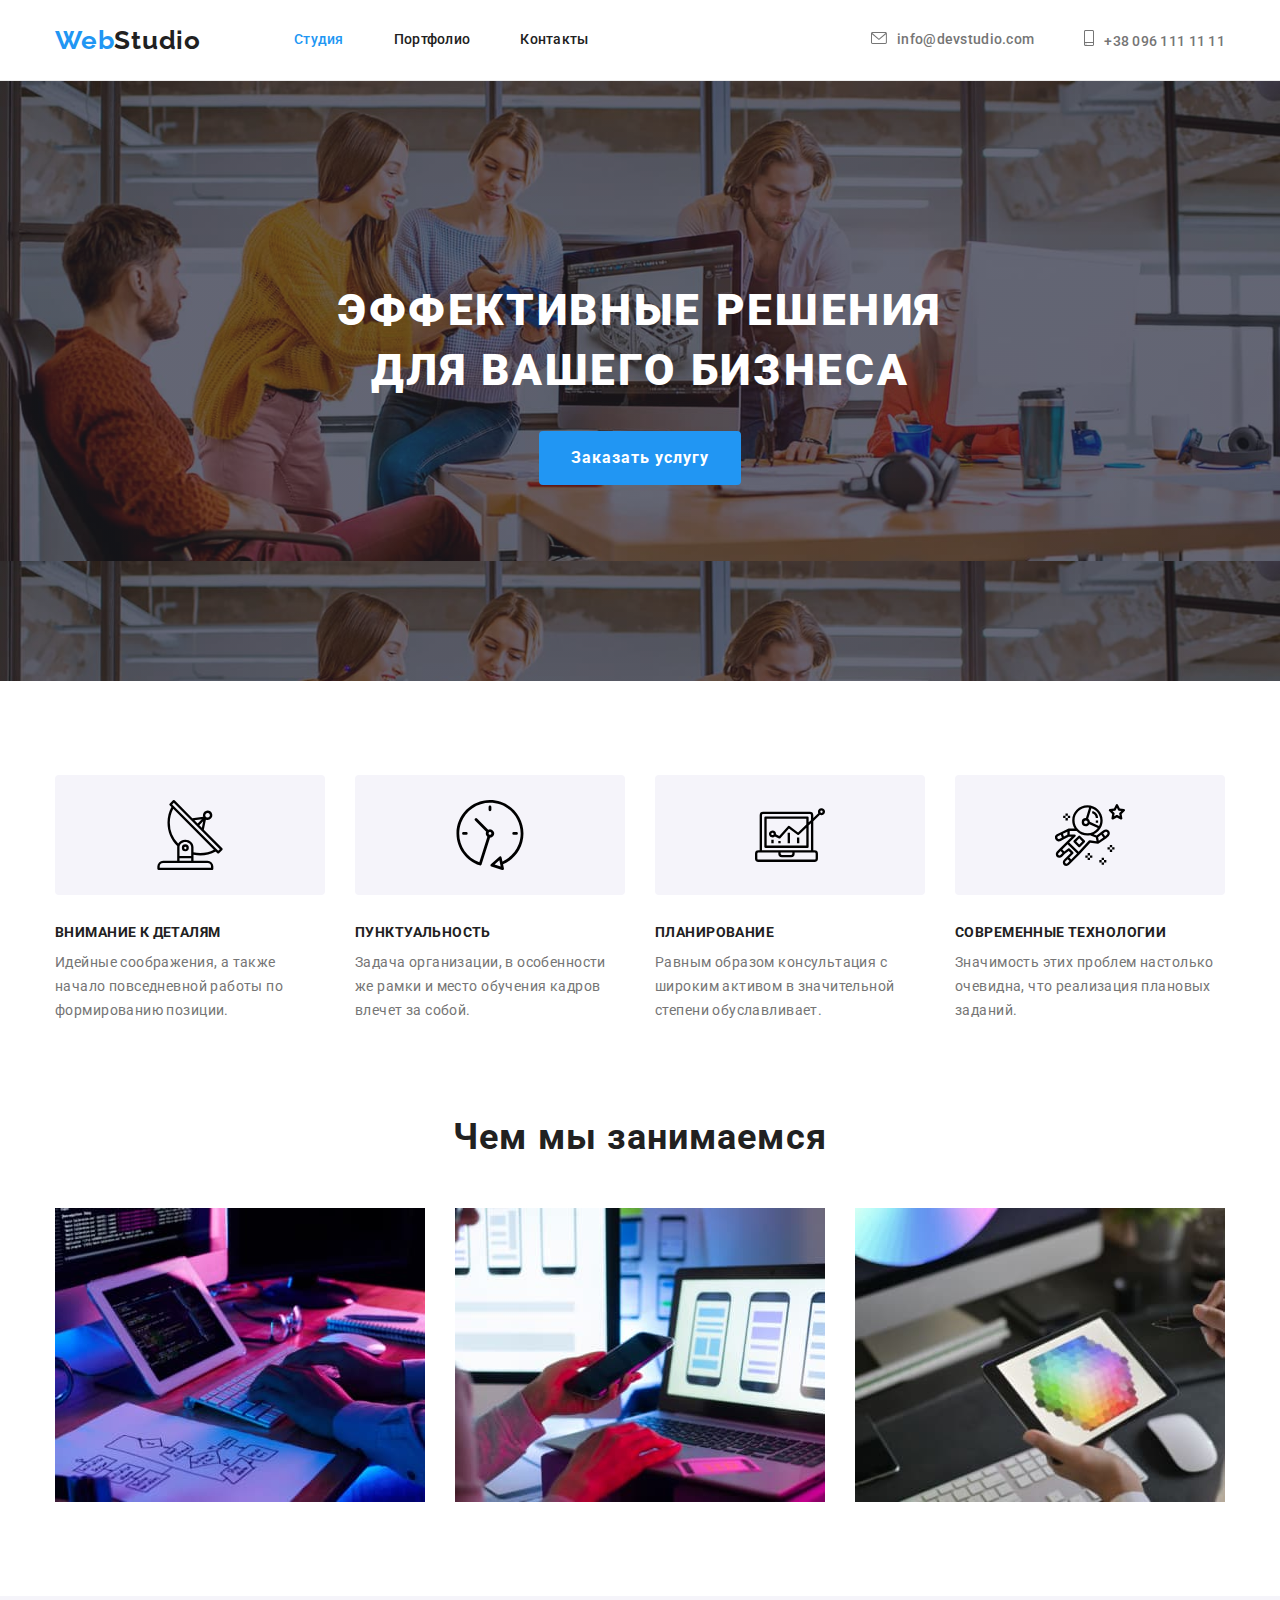
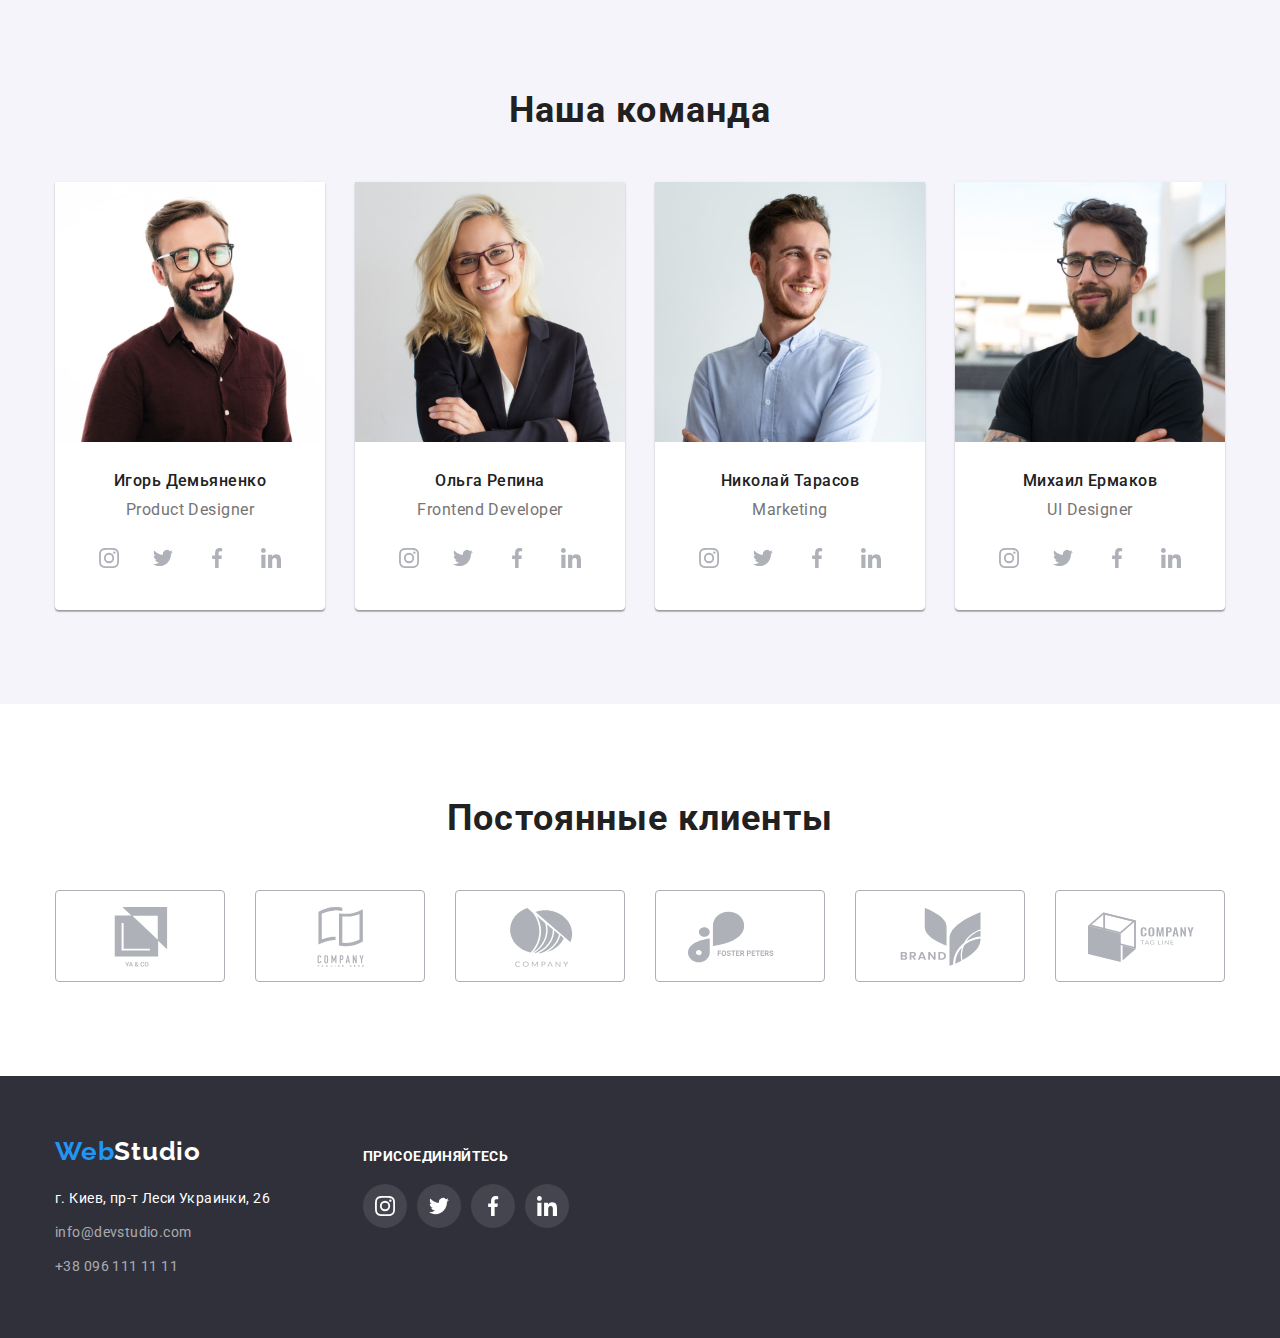
==== index.html @ b65bb31f "copied homework #4" ====
<!DOCTYPE html>
<html lang="ru">
  <head>
    <meta charset="UTF-8" />
    <meta http-equiv="X-UA-Compatible" content="IE=edge" />
    <meta name="viewport" content="width=device-width, initial-scale=1.0" />
    <title>Document</title>
    <link rel="preconnect" href="https://fonts.googleapis.com" />
    <link rel="preconnect" href="https://fonts.gstatic.com" crossorigin />
    <link
      href="https://fonts.googleapis.com/css2?family=Raleway:wght@700&family=Roboto:wght@400;500;700;900&display=swap"
      rel="stylesheet"
    />
    <link
      rel="stylesheet"
      href="https://cdn.jsdelivr.net/npm/modern-normalize@1.1.0/modern-normalize.min.css"
    />
    <link rel="stylesheet" href="./css/styles.css" />
  </head>
  <body>
    <!--Шапка сайта-->
    <header class="page-header">
      <div class="container page-header-container">
        <nav class="page-nav">
          <a href="./" class="logo" lang="en"
            >Web<span class="accent-logo">Studio</span></a
          >
          <ul class="site-nav list">
            <li class="menu-item">
              <a class="menu-link link current" href="./">Студия</a>
            </li>
            <li class="menu-item">
              <a class="menu-link link" href="./portfolio.html">Портфолио</a>
            </li>
            <li class="menu-item">
              <a class="menu-link link" href="./">Контакты</a>
            </li>
          </ul>
        </nav>
        <ul class="list contact-details">
          <li class="mail-link">
            <a class="link mail-header" href="maito:info@devstudio.com"
              ><svg class="icon-mail" width="16" height="12">
                <use href="./images/symbol-defs.svg#icon-mail"></use></svg
              >info@devstudio.com</a
            >
          </li>
          <li>
            <a class="link phone-header" href="tel:+380961111111"
              ><svg class="icon-phone" width="10" height="16">
                <use href="./images/symbol-defs.svg#icon-smartphone"></use></svg
              >+38 096 111 11 11</a
            >
          </li>
        </ul>
      </div>
    </header>
    <main>
      <!--Главный баннер-->
      <section class="hero section">
        <div class="container">
          <h1 class="hero-title">ЭФФЕКТИВНЫЕ РЕШЕНИЯ ДЛЯ ВАШЕГО БИЗНЕСА</h1>
          <button type="button" class="button primary">Заказать услугу</button>
        </div>
      </section>
      <!--Наши преимущества-->
      <section class="advantage-section">
        <div class="container">
          <h2 class="visually-hidden">Наши преимущества</h2>
          <ul class="list list-advantage">
            <li>
              <div class="advantage-description">
                <svg class="icon-advantage" width="70" height="70">
                  <use href="./images/symbol-defs.svg#icon-antenna"></use>
                </svg>
              </div>
              <h3 class="advantage-title">ВНИМАНИЕ К ДЕТАЛЯМ</h3>
              <p class="plain-text">
                Идейные соображения, а также начало повседневной работы по
                формированию позиции.
              </p>
            </li>
            <li>
              <div class="advantage-description">
                <svg class="icon-advantage" width="70" height="70">
                  <use href="./images/symbol-defs.svg#icon-clock"></use>
                </svg>
              </div>
              <h3 class="advantage-title">ПУНКТУАЛЬНОСТЬ</h3>
              <p class="plain-text">
                Задача организации, в особенности же рамки и место обучения
                кадров влечет за собой.
              </p>
            </li>
            <li>
              <div class="advantage-description">
                <svg class="icon-advantage" width="70" height="70">
                  <use href="./images/symbol-defs.svg#icon-diagram"></use>
                </svg>
              </div>
              <h3 class="advantage-title">ПЛАНИРОВАНИЕ</h3>
              <p class="plain-text">
                Равным образом консультация с широким активом в значительной
                степени обуславливает.
              </p>
            </li>
            <li>
              <div class="advantage-description">
                <svg class="icon-advantage" width="70" height="70">
                  <use href="./images/symbol-defs.svg#icon-astronaut"></use>
                </svg>
              </div>
              <h3 class="advantage-title">СОВРЕМЕННЫЕ ТЕХНОЛОГИИ</h3>
              <p class="plain-text">
                Значимость этих проблем настолько очевидна, что реализация
                плановых заданий.
              </p>
            </li>
          </ul>
        </div>
      </section>
      <!--Наша работа-->
      <section class="section section-work-examples">
        <div class="container container-work-examples">
          <h2 class="work-examples">Чем мы занимаемся</h2>
          <ul class="list list-work-examples">
            <li class="card-examples">
              <img
                src="./images/img.jpg"
                alt="box 1"
                width="370"
                height="294"
              />
            </li>
            <li class="card-examples">
              <img
                src="./images/img1.jpg"
                alt="box 2"
                width="370"
                height="294"
              />
            </li>
            <li class="card-examples">
              <img
                src="./images/img2.jpg"
                alt="box 3"
                width="370"
                height="294"
              />
            </li>
          </ul>
        </div>
      </section>
      <!--Наша команда-->
      <section class="section section-team">
        <div class="container">
          <h2 class="team">Наша команда</h2>
          <ul class="list list-team">
            <li class="card-team">
              <img
                src="./images/img3.jpg"
                alt="Игорь_Демьяненко"
                width="270"
                height="260"
              />
              <div class="team-profession-title">
                <h3 class="team-title">Игорь Демьяненко</h3>
                <p class="profession">Product Designer</p>
                <ul class="list-social-networks list">
                  <li class="social-networks-ltem">
                    <a class="link-social-network link" href="#">
                      <svg class="icon-social" width="20" height="20">
                        <use
                          href="./images/symbol-defs.svg#icon-instagram"
                        ></use>
                      </svg>
                    </a>
                  </li>
                  <li class="social-networks-ltem">
                    <a class="link-social-network link" href="#">
                      <svg class="icon-social" width="20" height="20">
                        <use href="./images/symbol-defs.svg#icon-twitter"></use>
                      </svg>
                    </a>
                  </li>
                  <li class="social-networks-ltem">
                    <a class="link-social-network link" href="#">
                      <svg class="icon-social" width="20" height="20">
                        <use
                          href="./images/symbol-defs.svg#icon-facebook"
                        ></use>
                      </svg>
                    </a>
                  </li>
                  <li class="social-networks-ltem">
                    <a class="link-social-network link" href="#">
                      <svg class="icon-social" width="20" height="20">
                        <use
                          href="./images/symbol-defs.svg#icon-linkedin"
                        ></use>
                      </svg>
                    </a>
                  </li>
                </ul>
              </div>
              <!--<div class="social-networks">
                <ul class="list-social-networks list">
                  <li class="social-networks-ltem">
                    <a class="link-social-network link" href="#">
                      <svg class="icon-social" width="20" height="20">
                        <use
                          href="./images/symbol-defs.svg#icon-instagram"
                        ></use>
                      </svg>
                    </a>
                  </li>
                  <li class="social-networks-ltem">
                    <a class="link-social-network link" href="#">
                      <svg class="icon-social" width="20" height="20">
                        <use href="./images/symbol-defs.svg#icon-twitter"></use>
                      </svg>
                    </a>
                  </li>
                  <li class="social-networks-ltem">
                    <a class="link-social-network link" href="#">
                      <svg class="icon-social" width="20" height="20">
                        <use
                          href="./images/symbol-defs.svg#icon-facebook"
                        ></use>
                      </svg>
                    </a>
                  </li>
                  <li class="social-networks-ltem">
                    <a class="link-social-network link" href="#">
                      <svg class="icon-social" width="20" height="20">
                        <use
                          href="./images/symbol-defs.svg#icon-linkedin"
                        ></use>
                      </svg>
                    </a>
                  </li>
                </ul>
              </div>-->
            </li>
            <li class="card-team">
              <img
                src="./images/img4.jpg"
                alt="Ольга_Репина"
                width="270"
                height="260"
              />
              <div class="team-profession-title">
                <h3 class="team-title">Ольга Репина</h3>
                <p class="profession">Frontend Developer</p>
                <ul class="list-social-networks list">
                  <li class="social-networks-ltem">
                    <a class="link-social-network link" href="#">
                      <svg class="icon-social" width="20" height="20">
                        <use
                          href="./images/symbol-defs.svg#icon-instagram"
                        ></use>
                      </svg>
                    </a>
                  </li>
                  <li class="social-networks-ltem">
                    <a class="link-social-network link" href="#">
                      <svg class="icon-social" width="20" height="20">
                        <use href="./images/symbol-defs.svg#icon-twitter"></use>
                      </svg>
                    </a>
                  </li>
                  <li class="social-networks-ltem">
                    <a class="link-social-network link" href="#">
                      <svg class="icon-social" width="20" height="20">
                        <use
                          href="./images/symbol-defs.svg#icon-facebook"
                        ></use>
                      </svg>
                    </a>
                  </li>
                  <li class="social-networks-ltem">
                    <a class="link-social-network link" href="#">
                      <svg class="icon-social" width="20" height="20">
                        <use
                          href="./images/symbol-defs.svg#icon-linkedin"
                        ></use>
                      </svg>
                    </a>
                  </li>
                </ul>
              </div>
              <!--<div class="social-networks">
                <ul class="list-social-networks list">
                  <li class="social-networks-ltem">
                    <a class="link-social-network link" href="#">
                      <svg class="icon-social" width="20" height="20">
                        <use
                          href="./images/symbol-defs.svg#icon-instagram"
                        ></use>
                      </svg>
                    </a>
                  </li>
                  <li class="social-networks-ltem">
                    <a class="link-social-network link" href="#">
                      <svg class="icon-social" width="20" height="20">
                        <use href="./images/symbol-defs.svg#icon-twitter"></use>
                      </svg>
                    </a>
                  </li>
                  <li class="social-networks-ltem">
                    <a class="link-social-network link" href="#">
                      <svg class="icon-social" width="20" height="20">
                        <use
                          href="./images/symbol-defs.svg#icon-facebook"
                        ></use>
                      </svg>
                    </a>
                  </li>
                  <li class="social-networks-ltem">
                    <a class="link-social-network link" href="#">
                      <svg class="icon-social" width="20" height="20">
                        <use
                          href="./images/symbol-defs.svg#icon-linkedin"
                        ></use>
                      </svg>
                    </a>
                  </li>
                </ul>
              </div>-->
            </li>
            <li class="card-team">
              <img
                src="./images/img5.jpg"
                alt="Николай_Тарасов"
                width="270"
                height="260"
              />
              <div class="team-profession-title">
                <h3 class="team-title">Николай Тарасов</h3>
                <p class="profession">Marketing</p>
                <ul class="list-social-networks list">
                  <li class="social-networks-ltem">
                    <a class="link-social-network link" href="#">
                      <svg class="icon-social" width="20" height="20">
                        <use
                          href="./images/symbol-defs.svg#icon-instagram"
                        ></use>
                      </svg>
                    </a>
                  </li>
                  <li class="social-networks-ltem">
                    <a class="link-social-network link" href="#">
                      <svg class="icon-social" width="20" height="20">
                        <use href="./images/symbol-defs.svg#icon-twitter"></use>
                      </svg>
                    </a>
                  </li>
                  <li class="social-networks-ltem">
                    <a class="link-social-network link" href="#">
                      <svg class="icon-social" width="20" height="20">
                        <use
                          href="./images/symbol-defs.svg#icon-facebook"
                        ></use>
                      </svg>
                    </a>
                  </li>
                  <li class="social-networks-ltem">
                    <a class="link-social-network link" href="#">
                      <svg class="icon-social" width="20" height="20">
                        <use
                          href="./images/symbol-defs.svg#icon-linkedin"
                        ></use>
                      </svg>
                    </a>
                  </li>
                </ul>
              </div>
              <!--<div class="social-networks">
                <ul class="list-social-networks list">
                  <li class="social-networks-ltem">
                    <a class="link-social-network link" href="#">
                      <svg class="icon-social" width="20" height="20">
                        <use
                          href="./images/symbol-defs.svg#icon-instagram"
                        ></use>
                      </svg>
                    </a>
                  </li>
                  <li class="social-networks-ltem">
                    <a class="link-social-network link" href="#">
                      <svg class="icon-social" width="20" height="20">
                        <use href="./images/symbol-defs.svg#icon-twitter"></use>
                      </svg>
                    </a>
                  </li>
                  <li class="social-networks-ltem">
                    <a class="link-social-network link" href="#">
                      <svg class="icon-social" width="20" height="20">
                        <use
                          href="./images/symbol-defs.svg#icon-facebook"
                        ></use>
                      </svg>
                    </a>
                  </li>
                  <li class="social-networks-ltem">
                    <a class="link-social-network link" href="#">
                      <svg class="icon-social" width="20" height="20">
                        <use
                          href="./images/symbol-defs.svg#icon-linkedin"
                        ></use>
                      </svg>
                    </a>
                  </li>
                </ul>
              </div>-->
            </li>
            <li class="card-team">
              <img
                src="./images/img6.jpg"
                alt="Михаил_Ермаков"
                width="270"
                height="260"
              />
              <div class="team-profession-title">
                <h3 class="team-title">Михаил Ермаков</h3>
                <p class="profession">UI Designer</p>
                <ul class="list-social-networks list">
                  <li class="social-networks-ltem">
                    <a class="link-social-network link" href="#">
                      <svg class="icon-social" width="20" height="20">
                        <use
                          href="./images/symbol-defs.svg#icon-instagram"
                        ></use>
                      </svg>
                    </a>
                  </li>
                  <li class="social-networks-ltem">
                    <a class="link-social-network link" href="#">
                      <svg class="icon-social" width="20" height="20">
                        <use href="./images/symbol-defs.svg#icon-twitter"></use>
                      </svg>
                    </a>
                  </li>
                  <li class="social-networks-ltem">
                    <a class="link-social-network link" href="#">
                      <svg class="icon-social" width="20" height="20">
                        <use
                          href="./images/symbol-defs.svg#icon-facebook"
                        ></use>
                      </svg>
                    </a>
                  </li>
                  <li class="social-networks-ltem">
                    <a class="link-social-network link" href="#">
                      <svg class="icon-social" width="20" height="20">
                        <use
                          href="./images/symbol-defs.svg#icon-linkedin"
                        ></use>
                      </svg>
                    </a>
                  </li>
                </ul>
              </div>
              <!--div class="social-networks">
                <ul class="list-social-networks list">
                  <li class="social-networks-ltem">
                    <a class="link-social-network link" href="#">
                      <svg class="icon-social" width="20" height="20">
                        <use
                          href="./images/symbol-defs.svg#icon-instagram"
                        ></use>
                      </svg>
                    </a>
                  </li>
                  <li class="social-networks-ltem">
                    <a class="link-social-network link" href="#">
                      <svg class="icon-social" width="20" height="20">
                        <use href="./images/symbol-defs.svg#icon-twitter"></use>
                      </svg>
                    </a>
                  </li>
                  <li class="social-networks-ltem">
                    <a class="link-social-network link" href="#">
                      <svg class="icon-social" width="20" height="20">
                        <use
                          href="./images/symbol-defs.svg#icon-facebook"
                        ></use>
                      </svg>
                    </a>
                  </li>
                  <li class="social-networks-ltem">
                    <a class="link-social-network link" href="#">
                      <svg class="icon-social" width="20" height="20">
                        <use
                          href="./images/symbol-defs.svg#icon-linkedin"
                        ></use>
                      </svg>
                    </a>
                  </li>
                </ul>
              </div>-->
            </li>
          </ul>
        </div>
      </section>
      <!--Постоянные клиенты-->
      <section class="section section-clients">
        <div class="container">
          <h2 class="regular-clients">Постоянные клиенты</h2>
          <ul class="regular-customers-list list">
            <li class="regular-client-list">
              <a class="link link-client" href="#">
                <svg class="icon-customer" width="106" height="60">
                  <use href="./images/symbol-defs.svg#icon-group1"></use>
                </svg>
              </a>
            </li>
            <li class="regular-client-list">
              <a class="link link-client" href="#">
                <svg class="icon-customer" width="106" height="60">
                  <use href="./images/symbol-defs.svg#icon-group2"></use>
                </svg>
              </a>
            </li>
            <li class="regular-client-list">
              <a class="link link-client" href="#">
                <svg class="icon-customer" width="106" height="60">
                  <use href="./images/symbol-defs.svg#icon-group3"></use>
                </svg>
              </a>
            </li>
            <li class="regular-client-list">
              <a class="link link-client" href="#">
                <svg class="icon-customer" width="106" height="60">
                  <use href="./images/symbol-defs.svg#icon-group4"></use>
                </svg>
              </a>
            </li>
            <li class="regular-client-list">
              <a class="link link-client" href="#">
                <svg class="icon-customer" width="106" height="60">
                  <use href="./images/symbol-defs.svg#icon-group5"></use>
                </svg>
              </a>
            </li>
            <li class="regular-client-list">
              <a class="link link-client" href="#">
                <svg class="icon-customer" width="106" height="60">
                  <use href="./images/symbol-defs.svg#icon-group6"></use>
                </svg>
              </a>
            </li>
          </ul>
        </div>
      </section>
    </main>
    <!--Подвал страницы-->
    <footer class="footer">
      <div class="container footer-container">
        <div class="container-logo-footer">
          <a class="logo logo-footer" href="./" lang="en"
            >Web<span class="footer-logo">Studio</span></a
          >
          <address>
            <ul class="list footer-list">
              <li class="address-footer">г. Киев, пр-т Леси Украинки, 26</li>
              <li class="footer-mail">
                <a class="link contact-footer" href="maito:info@devstudio.com"
                  >info@devstudio.com</a
                >
              </li>
              <li class="footer-tel">
                <a class="link contact-footer" href="tel:+380961111111"
                  >+38 096 111 11 11</a
                >
              </li>
            </ul>
          </address>
        </div>
        <div class="footer-social-ltem">
          <p class="text-footer">ПРИСОЕДИНЯЙТЕСЬ</p>
          <ul class="footer-social-networks list">
            <li class="footer-social-networks-ltem">
              <a class="link-social-footer" href="#">
                <svg class="icon-social-footer" width="20" height="20">
                  <use
                    href="./images/symbol-defs.svg#icon-instagram-footer"
                  ></use>
                </svg>
              </a>
            </li>
            <li class="footer-social-networks-ltem">
              <a class="link-social-footer" href="#">
                <svg class="icon-social-footer" width="20" height="20">
                  <use
                    href="./images/symbol-defs.svg#icon-twitter-footer"
                  ></use>
                </svg>
              </a>
            </li>
            <li class="footer-social-networks-ltem">
              <a class="link-social-footer" href="#">
                <svg class="icon-social-footer" width="20" height="20">
                  <use
                    href="./images/symbol-defs.svg#icon-facebook-footer"
                  ></use>
                </svg>
              </a>
            </li>
            <li class="footer-social-networks-ltem">
              <a class="link-social-footer" href="#">
                <svg class="icon-social-footer" width="20" height="20">
                  <use
                    href="./images/symbol-defs.svg#icon-linkedin-footer"
                  ></use>
                </svg>
              </a>
            </li>
          </ul>
        </div>
      </div>
    </footer>
  </body>
</html>
---- css/styles.css ----
:root {
  --title-text-color: #212121;
  --primary-text-color: #757575;
  --accent-color: #2196f3;
  --primary-white-color: #ffffff;
  --second-background-color: #f5f4fa;
  --hero-footer-color: #2f303a;
  --button-primary-focus: #188ce8;
  --icon-color: #AFB1B8;
}

body {
  background-color: var(--primary-white-color);
  color: var(--title-text-color);
  font: optional; 14px;

  font-family: Roboto, sans-serif;
  letter-spacing: 0.03em;
}

h1, h2,
h3, h4, p {
  margin-top: 0;
  margin-bottom: 0;
}

ul {
  margin-top: 0;
  margin-bottom: 0;
  padding-left: 0;
}

img {
  display: block;
}

.list {
  list-style: none;
}

.link {
  text-decoration: none;
}

.container {
  width: 1200px;
  margin-left: auto;
  margin-right: auto;
  padding-left: 15px;
  padding-right: 15px;
}

.section {
  padding-top: 94px;
  padding-bottom: 94px;
}

/* logo */

.logo {
  text-decoration: none;
  font-family: Raleway, sans-serif;
  font-weight: 700;
  font-size: 26px;
  line-height: 1.19;
  letter-spacing: 0.03em;
  color: var(--accent-color);
  margin-right: 93px;
}

.accent-logo {
  color: var(--title-text-color);
}

.footer-logo {
  color: var(--primary-white-color);
}

/* site-nav */

.page-header {
  border-bottom: 1px solid #ECECEC;
}

.page-header-container {
display: flex;
align-items: center;
}

.page-nav {
  display: flex;
  align-items: center;
}

.site-nav {
  display: flex;
  align-items: center;
}

.site-nav .link {
  color: var(--title-text-color);
  font-weight: 500;
  font-size: 14px;
  line-height: 1.14;
  letter-spacing: 0.02em;
}
.site-nav .link:hover,
.site-nav .link:focus {
  color: var(--accent-color);
}
.site-nav .link.current {
  color: var(--accent-color);
}

.menu-link {
padding-top: 32px;
padding-bottom: 32px;
padding-left: 0;
padding-right: 0;
display: block;
}

.menu-item:not(:last-child){
  margin-right: 50px;
}

.contact-details {
  display: flex;
  align-items: center;
  margin-left: auto;
}

.contact-details .link {
  color: var(--primary-text-color);
  font-weight: 500;
  font-size: 14px;
  line-height: 1.14;
  letter-spacing: 0.02em;
}

.mail-header:hover svg,
.mail-header:hover svg,
.mail-header:hover,
.mail-header:focus {
  color: var(--accent-color);
  fill: var(--accent-color);
}

.mail-link {
  margin-right: 50px;
}

.icon-mail {
  fill:var(--primary-text-color);
  margin-right: 10px;
}

.icon-phone {
  fill:var(--primary-text-color);
  margin-right: 10px;
}

.phone-header:hover svg,
.phone-header:focus svg,
.phone-header:hover,
.phone-header:focus {
  color: var(--accent-color);
  fill: var(--accent-color);
}

.mail-header {
margin-left: auto;
padding-top: 24px;
padding-bottom: 25px;
padding-left: 0;
padding-right: 0;
display: block;
}

.phone-header {
padding-top: 24px;
padding-bottom: 25px;
padding-left: 0;
padding-right: 0;
display: block;
}

/* hero */

.hero {
  background-color: var(--hero-footer-color);
  max-width: 1600px;
  height: 600px;
  padding: 200px 0;
  margin: 0 auto;
  background: #C4C4C4;;
  background-image: linear-gradient(
    to right,
    rgba(47, 48, 58, 0.4),
    rgba(47, 48, 58, 0.4)
    ),
     url(../images/hero.jpg);
background-size: contain;
}

.button.primary {
  color: var(--primary-white-color);
  background-color: var(--accent-color);
  font-weight: 700;
  font-size: 16px;
  line-height: 1.87;
  letter-spacing: 0.06em;
  cursor: pointer;
  border: 0;
  border-radius: 4px;
  padding: 12px 32px;
  display: block;
  margin: 0 auto;
}

.button.primary:focus,
.button.primary:hover {
  background-color:var(--button-primary-focus);
  color:var(--primary-white-color);
}

.hero-title {
  color: var(--primary-white-color);
  font-weight: 900;
  max-width: 696px;
  margin: 0 auto;
  margin-bottom: 30px;
  font-size: 44px;
  line-height: 1.36;
  text-align: center;
  letter-spacing: 0.06em;
}

/* advantage */

.advantage-section {
  padding-top: 94px;
}

.visually-hidden {
  position: absolute;
  width: 1px;
  height: 1px;
  padding: 0;
  margin: -1px;
  overflow: hidden;
  clip: rect(0, 0, 0, 0);
  white-space: nowrap;
  border: 0;
}

/*.icon-list-advantage {
  display: flex;
  gap: 30px;
}*/

.advantage-description {
  display: flex;
  align-items: center;
  justify-content: center;
  width: 270px;
  height: 120px;
 background: #F5F4FA;
border-radius: 4px;
margin-bottom: 30px;
}

.list-advantage {
  display: flex;
  gap: 30px;
}

.advantage-title {
  color: var(--title-text-color);
  font-weight: 700;
  font-size: 14px;
  line-height: 1.14;
  letter-spacing: 0.03em;
  margin-bottom: 10px;
}
.plain-text {
  color: var(--primary-text-color);
  font-weight: 400;
  font-size: 14px;
  line-height: 1.71;
  letter-spacing: 0.03em;
}

.profession {
  font-weight: 400;
font-size: 16px;
line-height: 1.18;
letter-spacing: 0.03em;
text-align: center;
margin-top: 10px;
margin-bottom: 16px;
color:var(--primary-text-color);
}

.all-sites {
  font-weight: 400;
font-size: 16px;
line-height: 1.87;
letter-spacing: 0.03em;
color:var(--primary-text-color);
margin-top: 4px;
}

/* work-examples */

.card-examples {
  flex-basis: calc((100% - 60px) / 3);
}

.work-examples {
  color: var(--title-text-color);
  font-weight: 700;
  font-size: 36px;
  line-height: 1.16;
  text-align: center;
  letter-spacing: 0.03em;
  margin-bottom: 50px;
}

.list-work-examples {
  display: flex;
  gap: 30px;
}

/* our team */

.section-team {
  background-color: var(--second-background-color);
}

.card-team {
  flex-basis: calc((100% - 90px) / 4);
  border-radius: 0px 0px 4px 4px;
  background-color: var(--primary-white-color);
  box-shadow: 0px 1px 3px rgba(0, 0, 0, 0.12), 
  0px 1px 1px rgba(0, 0, 0, 0.14), 
  0px 2px 1px rgba(0, 0, 0, 0.2);
}

.list-team {
  display: flex;
  flex-wrap: wrap;
  gap: 30px;
}

.team {
  color: var(--title-text-color);
  font-weight: 700;
  font-size: 36px;
  line-height: 1.16;
  text-align: center;
  letter-spacing: 0.03em;
  margin-bottom: 50px;
}

.team-title {
  color: var(--title-text-color);
  font-weight: 500;
  font-size: 16px;
  line-height: 1.18;
  letter-spacing: 0.03em;
  text-align: center;
}

.team-profession-title {
  padding-top: 30px;
  padding-bottom: 30px;
}

.list-social-networks {
  display: flex;
  align-items: center;
  gap: 10px;
  margin-left: 32px;
  margin-right: 32px;
  margin-top: 0;
}

.social-networks-ltem {
  display: flex;
  align-items: center;
  width: 44px;
  height: 44px;
  border-radius: 50% 50%;
  color: var(--primary-white-color);
}

.social-networks-ltem:hover svg,
.social-networks-ltem:focus svg,
.social-networks-ltem:hover,
.social-networks-ltem:focus {
  background-color:var(--accent-color);
  fill: var(--primary-white-color);
}

.link-social-network {
  display: flex;
  width: inherit;
  height: inherit;
  align-items: center;
  justify-content: center
}

.icon-social {
  fill: var(--icon-color);
}

/* regular customers */

.regular-clients {
  color: var(--title-text-color);
  font-weight: 700;
  font-size: 36px;
  line-height: 1.16;
  text-align: center;
  letter-spacing: 0.03em;
  margin-bottom: 50px;
}
.regular-customers-list {
  display: flex;
    flex-wrap: wrap;
    gap: 30px;
}

.icon-customer {
   fill: var(--icon-color);
}

.regular-client-list {
  width: 170px;
height: 92px;
border: 1px solid var(--icon-color);
border-radius: 4px; 
background-color:var(--primary-white-color);
}

.link-client {
  display: flex;
  width: inherit;
  height: inherit;
  justify-content: center;
  align-items: center;
}

.link-client:hover svg,
.link-client:focus svg,
.link-client:hover,
.link-client:focus {
  color: var(--accent-color);
  fill: var(--accent-color);
}

/* footer */

.footer {
  padding: 60px 0;
  background-color: var(--hero-footer-color);
}

.logo-footer {
  display: block;
  margin-bottom: 20px;
  width: 145px;
}

.address-footer {
  color: var(--primary-white-color);
  font-style: normal;
  font-weight: 400;
  font-size: 14px;
  line-height: 1.71;
  letter-spacing: 0.03em;
}

.contact-footer {
  font-style: normal;
  font-weight: 400;
  font-size: 14px;
  line-height: 1.71;
  letter-spacing: 0.03em;
  color: rgba(255, 255, 255, 0.6);
}

.footer-mail {
  margin-top: 10px;
}

.footer-tel {
  margin-top: 10px;
}

.text-footer {
 font-weight: 700;
font-size: 14px;
line-height: 1.18;
letter-spacing: 0.03em;
color:var(--primary-white-color);
margin-bottom: 20px;
}


.footer-social-networks {
  display: flex;
  gap: 10px;
}

.footer-social-networks-ltem {
display: flex;
align-items: center;
width: 44px;
height: 44px;
border-radius: 50% 50%;
background-color: rgba(255, 255, 255, 0.1);;
}

.footer-social-networks-ltem:hover,
.footer-social-networks-ltem:focus {
background-color: var(--accent-color);
}

.footer-social-ltem {
  margin-top: 12px;
}

.icon-social-footer {
  fill: var(--primary-white-color);
}

.link-social-footer {
display: flex;
width: inherit;
height: inherit;
align-items: center;
justify-content: center;
}

.footer-container {
  display: flex;
  gap: 70Px;
}

/* portfolio.html */

/* filter */

.projects-container {
  display: flex;
  align-items: center;
 margin-bottom: 50px;
}

.list-projects {
  display: flex;
  align-items: center;
  margin-left: auto;
  margin-right: auto;
}

.projects-menu:not(:last-child){
  margin-right: 8px;
}

.button-filter {
  background: var(--second-background-color);
  border-radius: 4px;
  font-weight: 500;
  font-size: 16px;
  line-height: 1.62;
  padding: 6px 22px;
  letter-spacing: 0.03em;
  color: var(--title-text-color);
  cursor: pointer;
  border: 0;
}

.button-filter.current,
.button-filter:hover,
.button-filter:focus {
  background-color: var(--accent-color);
  color: var(--primary-white-color);
}

/* sample projects */

.sample-projects {
  display: flex;
  flex-wrap: wrap;
  gap: 30px;
}

.title-projects {
  font-weight: 700;
  font-size: 18px;
  line-height: 2;
  letter-spacing: 0.06em;
  color: var(--title-text-color);
}

.projects-cart {
flex-basis: calc((100% - 60px) / 3);
}

.projects-cart:hover,
.projects-cart:focus {
  filter: drop-shadow(0px 4px 4px rgba(0, 0, 0, 0.25));
}

.projects-title-sites {
border: 1px solid #EEEEEE;
padding: 20px 24px;
border-top: none;
background-color: var(--primary-white-color);
}
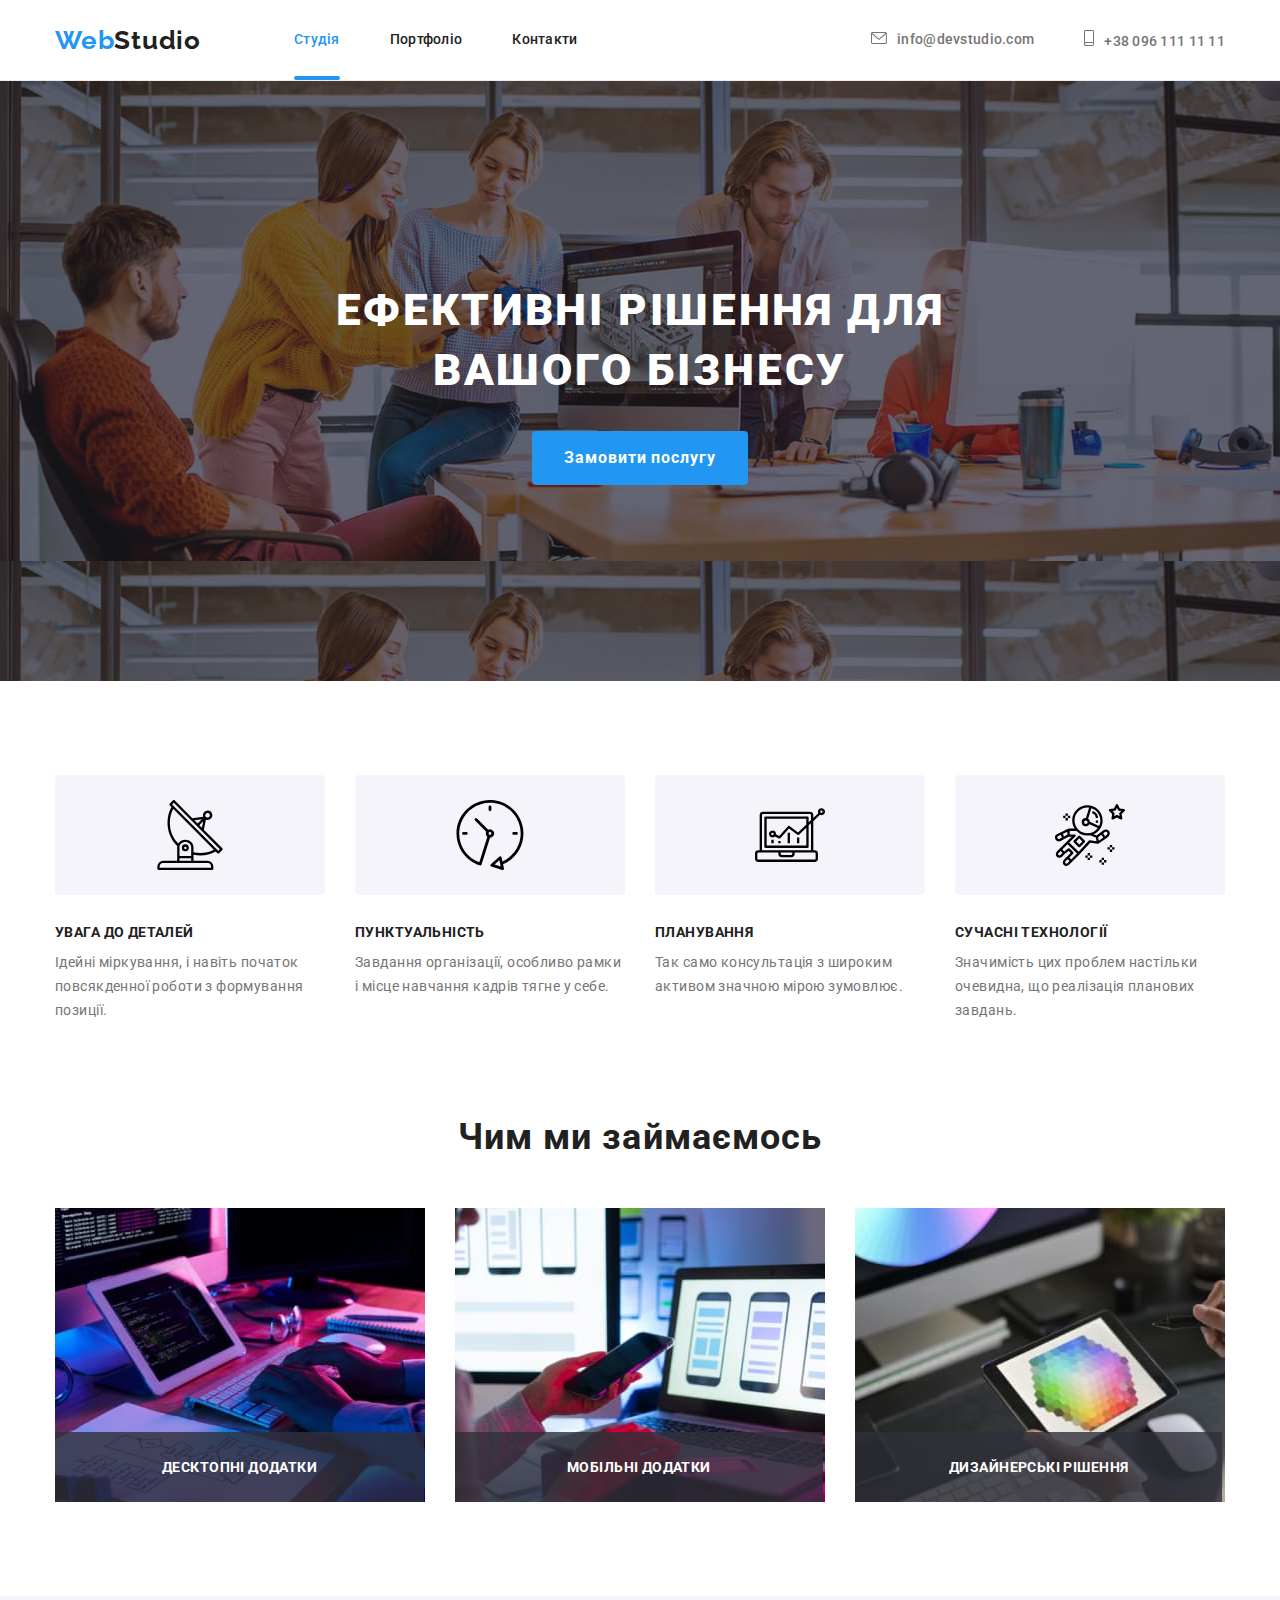
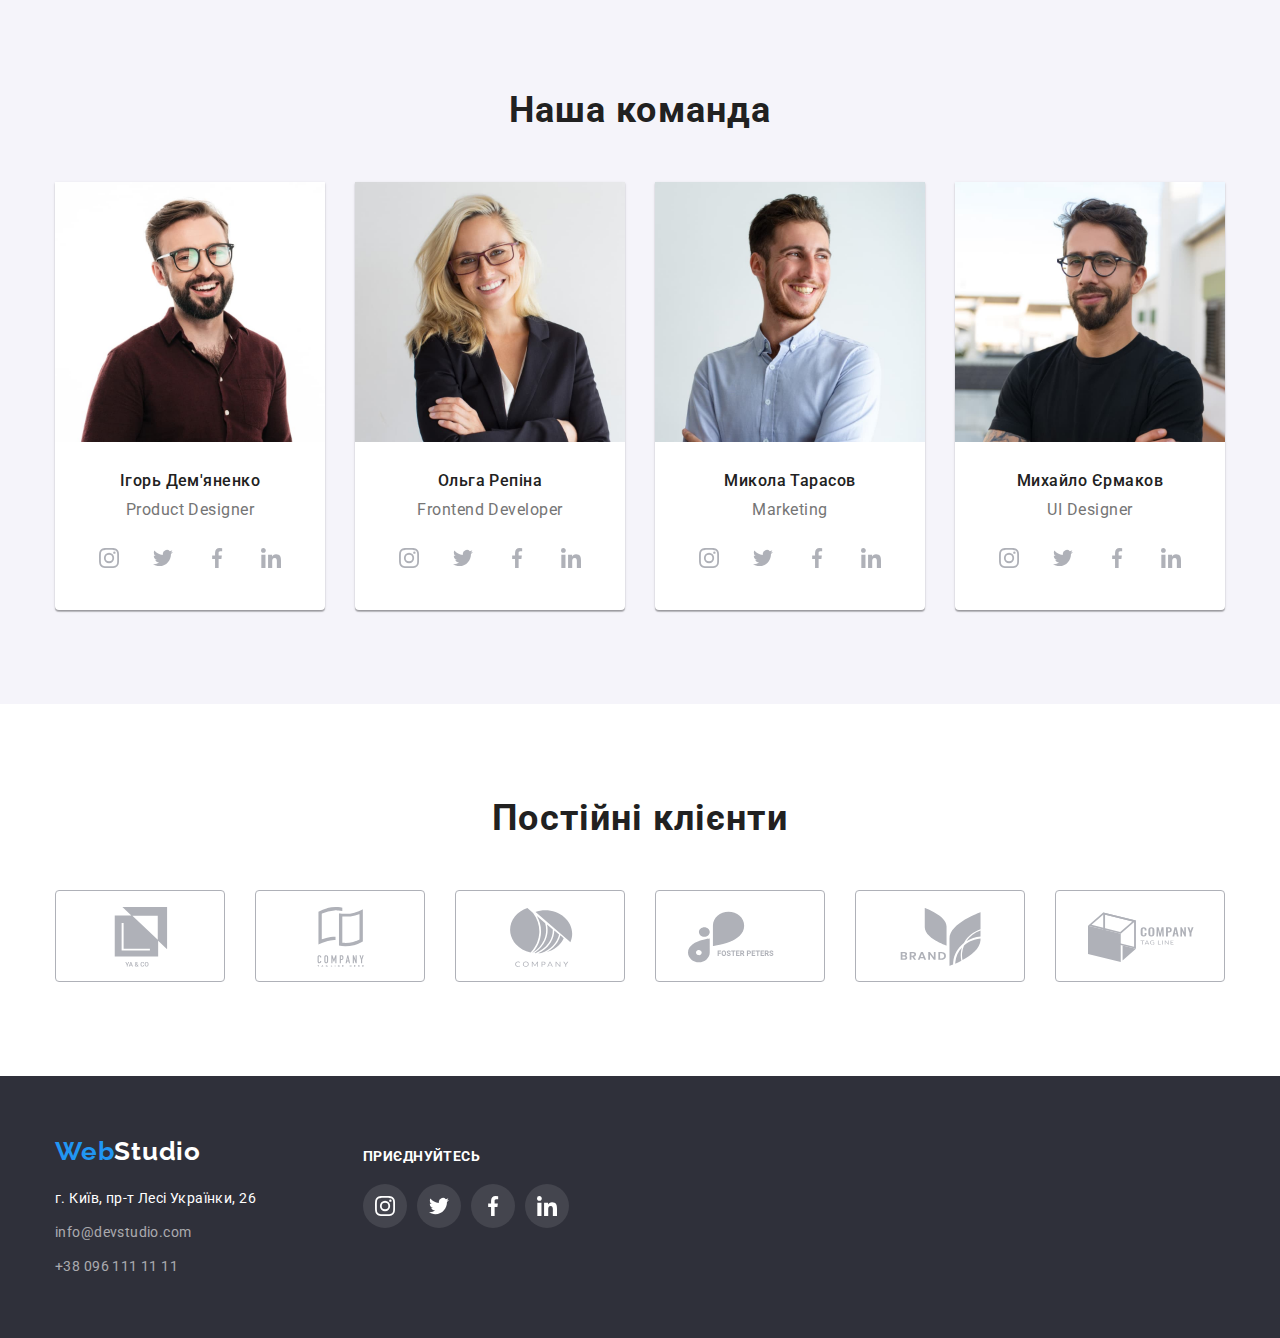
==== commit 0b3a5004: "it remains to make a drop-down window on the main" ====
--- a/index.html
+++ b/index.html
@@ -27,13 +27,13 @@
           >
           <ul class="site-nav list">
             <li class="menu-item">
-              <a class="menu-link link current" href="./">Студия</a>
+              <a class="menu-link link current" href="./">Студія</a>
             </li>
             <li class="menu-item">
-              <a class="menu-link link" href="./portfolio.html">Портфолио</a>
+              <a class="menu-link link" href="./portfolio.html">Портфоліо</a>
             </li>
             <li class="menu-item">
-              <a class="menu-link link" href="./">Контакты</a>
+              <a class="menu-link link" href="./">Контакти</a>
             </li>
           </ul>
         </nav>
@@ -56,17 +56,17 @@
       </div>
     </header>
     <main>
-      <!--Главный баннер-->
+      <!--Головний баннер-->
       <section class="hero section">
         <div class="container">
-          <h1 class="hero-title">ЭФФЕКТИВНЫЕ РЕШЕНИЯ ДЛЯ ВАШЕГО БИЗНЕСА</h1>
-          <button type="button" class="button primary">Заказать услугу</button>
+          <h1 class="hero-title">ЕФЕКТИВНІ РІШЕННЯ ДЛЯ ВАШОГО БІЗНЕСУ</h1>
+          <button type="button" class="button primary">Замовити послугу</button>
         </div>
       </section>
-      <!--Наши преимущества-->
+      <!--Наші переваги-->
       <section class="advantage-section">
         <div class="container">
-          <h2 class="visually-hidden">Наши преимущества</h2>
+          <h2 class="visually-hidden">Наші переваги</h2>
           <ul class="list list-advantage">
             <li>
               <div class="advantage-description">
@@ -74,10 +74,10 @@
                   <use href="./images/symbol-defs.svg#icon-antenna"></use>
                 </svg>
               </div>
-              <h3 class="advantage-title">ВНИМАНИЕ К ДЕТАЛЯМ</h3>
+              <h3 class="advantage-title">УВАГА ДО ДЕТАЛЕЙ</h3>
               <p class="plain-text">
-                Идейные соображения, а также начало повседневной работы по
-                формированию позиции.
+                Ідейні міркування, і навіть початок повсякденної роботи з
+                формування позиції.
               </p>
             </li>
             <li>
@@ -86,10 +86,10 @@
                   <use href="./images/symbol-defs.svg#icon-clock"></use>
                 </svg>
               </div>
-              <h3 class="advantage-title">ПУНКТУАЛЬНОСТЬ</h3>
+              <h3 class="advantage-title">ПУНКТУАЛЬНІСТЬ</h3>
               <p class="plain-text">
-                Задача организации, в особенности же рамки и место обучения
-                кадров влечет за собой.
+                Завдання організації, особливо рамки і місце навчання кадрів
+                тягне у себе.
               </p>
             </li>
             <li>
@@ -98,10 +98,9 @@
                   <use href="./images/symbol-defs.svg#icon-diagram"></use>
                 </svg>
               </div>
-              <h3 class="advantage-title">ПЛАНИРОВАНИЕ</h3>
+              <h3 class="advantage-title">ПЛАНУВАННЯ</h3>
               <p class="plain-text">
-                Равным образом консультация с широким активом в значительной
-                степени обуславливает.
+                Так само консультація з широким активом значною мірою зумовлює.
               </p>
             </li>
             <li>
@@ -110,19 +109,19 @@
                   <use href="./images/symbol-defs.svg#icon-astronaut"></use>
                 </svg>
               </div>
-              <h3 class="advantage-title">СОВРЕМЕННЫЕ ТЕХНОЛОГИИ</h3>
+              <h3 class="advantage-title">СУЧАСНІ ТЕХНОЛОГІЇ</h3>
               <p class="plain-text">
-                Значимость этих проблем настолько очевидна, что реализация
-                плановых заданий.
+                Значимість цих проблем настільки очевидна, що реалізація
+                планових завдань.
               </p>
             </li>
           </ul>
         </div>
       </section>
-      <!--Наша работа-->
+      <!--Наша робота-->
       <section class="section section-work-examples">
         <div class="container container-work-examples">
-          <h2 class="work-examples">Чем мы занимаемся</h2>
+          <h2 class="work-examples">Чим ми займаємось</h2>
           <ul class="list list-work-examples">
             <li class="card-examples">
               <img
@@ -131,6 +130,7 @@
                 width="370"
                 height="294"
               />
+              <p class="overlay overlay-desktop">ДЕСКТОПНІ ДОДАТКИ</p>
             </li>
             <li class="card-examples">
               <img
@@ -139,6 +139,7 @@
                 width="370"
                 height="294"
               />
+              <p class="overlay overlay-mobil">МОБІЛЬНІ ДОДАТКИ</p>
             </li>
             <li class="card-examples">
               <img
@@ -147,6 +148,7 @@
                 width="370"
                 height="294"
               />
+              <p class="overlay overlay-design">ДИЗАЙНЕРСЬКІ РІШЕННЯ</p>
             </li>
           </ul>
         </div>
@@ -164,7 +166,7 @@
                 height="260"
               />
               <div class="team-profession-title">
-                <h3 class="team-title">Игорь Демьяненко</h3>
+                <h3 class="team-title">Ігорь Дем'яненко</h3>
                 <p class="profession">Product Designer</p>
                 <ul class="list-social-networks list">
                   <li class="social-networks-ltem">
@@ -203,44 +205,6 @@
                   </li>
                 </ul>
               </div>
-              <!--<div class="social-networks">
-                <ul class="list-social-networks list">
-                  <li class="social-networks-ltem">
-                    <a class="link-social-network link" href="#">
-                      <svg class="icon-social" width="20" height="20">
-                        <use
-                          href="./images/symbol-defs.svg#icon-instagram"
-                        ></use>
-                      </svg>
-                    </a>
-                  </li>
-                  <li class="social-networks-ltem">
-                    <a class="link-social-network link" href="#">
-                      <svg class="icon-social" width="20" height="20">
-                        <use href="./images/symbol-defs.svg#icon-twitter"></use>
-                      </svg>
-                    </a>
-                  </li>
-                  <li class="social-networks-ltem">
-                    <a class="link-social-network link" href="#">
-                      <svg class="icon-social" width="20" height="20">
-                        <use
-                          href="./images/symbol-defs.svg#icon-facebook"
-                        ></use>
-                      </svg>
-                    </a>
-                  </li>
-                  <li class="social-networks-ltem">
-                    <a class="link-social-network link" href="#">
-                      <svg class="icon-social" width="20" height="20">
-                        <use
-                          href="./images/symbol-defs.svg#icon-linkedin"
-                        ></use>
-                      </svg>
-                    </a>
-                  </li>
-                </ul>
-              </div>-->
             </li>
             <li class="card-team">
               <img
@@ -250,7 +214,7 @@
                 height="260"
               />
               <div class="team-profession-title">
-                <h3 class="team-title">Ольга Репина</h3>
+                <h3 class="team-title">Ольга Репіна</h3>
                 <p class="profession">Frontend Developer</p>
                 <ul class="list-social-networks list">
                   <li class="social-networks-ltem">
@@ -289,44 +253,6 @@
                   </li>
                 </ul>
               </div>
-              <!--<div class="social-networks">
-                <ul class="list-social-networks list">
-                  <li class="social-networks-ltem">
-                    <a class="link-social-network link" href="#">
-                      <svg class="icon-social" width="20" height="20">
-                        <use
-                          href="./images/symbol-defs.svg#icon-instagram"
-                        ></use>
-                      </svg>
-                    </a>
-                  </li>
-                  <li class="social-networks-ltem">
-                    <a class="link-social-network link" href="#">
-                      <svg class="icon-social" width="20" height="20">
-                        <use href="./images/symbol-defs.svg#icon-twitter"></use>
-                      </svg>
-                    </a>
-                  </li>
-                  <li class="social-networks-ltem">
-                    <a class="link-social-network link" href="#">
-                      <svg class="icon-social" width="20" height="20">
-                        <use
-                          href="./images/symbol-defs.svg#icon-facebook"
-                        ></use>
-                      </svg>
-                    </a>
-                  </li>
-                  <li class="social-networks-ltem">
-                    <a class="link-social-network link" href="#">
-                      <svg class="icon-social" width="20" height="20">
-                        <use
-                          href="./images/symbol-defs.svg#icon-linkedin"
-                        ></use>
-                      </svg>
-                    </a>
-                  </li>
-                </ul>
-              </div>-->
             </li>
             <li class="card-team">
               <img
@@ -336,7 +262,7 @@
                 height="260"
               />
               <div class="team-profession-title">
-                <h3 class="team-title">Николай Тарасов</h3>
+                <h3 class="team-title">Микола Тарасов</h3>
                 <p class="profession">Marketing</p>
                 <ul class="list-social-networks list">
                   <li class="social-networks-ltem">
@@ -375,44 +301,6 @@
                   </li>
                 </ul>
               </div>
-              <!--<div class="social-networks">
-                <ul class="list-social-networks list">
-                  <li class="social-networks-ltem">
-                    <a class="link-social-network link" href="#">
-                      <svg class="icon-social" width="20" height="20">
-                        <use
-                          href="./images/symbol-defs.svg#icon-instagram"
-                        ></use>
-                      </svg>
-                    </a>
-                  </li>
-                  <li class="social-networks-ltem">
-                    <a class="link-social-network link" href="#">
-                      <svg class="icon-social" width="20" height="20">
-                        <use href="./images/symbol-defs.svg#icon-twitter"></use>
-                      </svg>
-                    </a>
-                  </li>
-                  <li class="social-networks-ltem">
-                    <a class="link-social-network link" href="#">
-                      <svg class="icon-social" width="20" height="20">
-                        <use
-                          href="./images/symbol-defs.svg#icon-facebook"
-                        ></use>
-                      </svg>
-                    </a>
-                  </li>
-                  <li class="social-networks-ltem">
-                    <a class="link-social-network link" href="#">
-                      <svg class="icon-social" width="20" height="20">
-                        <use
-                          href="./images/symbol-defs.svg#icon-linkedin"
-                        ></use>
-                      </svg>
-                    </a>
-                  </li>
-                </ul>
-              </div>-->
             </li>
             <li class="card-team">
               <img
@@ -422,7 +310,7 @@
                 height="260"
               />
               <div class="team-profession-title">
-                <h3 class="team-title">Михаил Ермаков</h3>
+                <h3 class="team-title">Михайло Єрмаков</h3>
                 <p class="profession">UI Designer</p>
                 <ul class="list-social-networks list">
                   <li class="social-networks-ltem">
@@ -461,52 +349,14 @@
                   </li>
                 </ul>
               </div>
-              <!--div class="social-networks">
-                <ul class="list-social-networks list">
-                  <li class="social-networks-ltem">
-                    <a class="link-social-network link" href="#">
-                      <svg class="icon-social" width="20" height="20">
-                        <use
-                          href="./images/symbol-defs.svg#icon-instagram"
-                        ></use>
-                      </svg>
-                    </a>
-                  </li>
-                  <li class="social-networks-ltem">
-                    <a class="link-social-network link" href="#">
-                      <svg class="icon-social" width="20" height="20">
-                        <use href="./images/symbol-defs.svg#icon-twitter"></use>
-                      </svg>
-                    </a>
-                  </li>
-                  <li class="social-networks-ltem">
-                    <a class="link-social-network link" href="#">
-                      <svg class="icon-social" width="20" height="20">
-                        <use
-                          href="./images/symbol-defs.svg#icon-facebook"
-                        ></use>
-                      </svg>
-                    </a>
-                  </li>
-                  <li class="social-networks-ltem">
-                    <a class="link-social-network link" href="#">
-                      <svg class="icon-social" width="20" height="20">
-                        <use
-                          href="./images/symbol-defs.svg#icon-linkedin"
-                        ></use>
-                      </svg>
-                    </a>
-                  </li>
-                </ul>
-              </div>-->
             </li>
           </ul>
         </div>
       </section>
-      <!--Постоянные клиенты-->
+      <!--Постійні клієнти-->
       <section class="section section-clients">
         <div class="container">
-          <h2 class="regular-clients">Постоянные клиенты</h2>
+          <h2 class="regular-clients">Постійні клієнти</h2>
           <ul class="regular-customers-list list">
             <li class="regular-client-list">
               <a class="link link-client" href="#">
@@ -554,7 +404,7 @@
         </div>
       </section>
     </main>
-    <!--Подвал страницы-->
+    <!--Підвал сторінки-->
     <footer class="footer">
       <div class="container footer-container">
         <div class="container-logo-footer">
@@ -563,7 +413,7 @@
           >
           <address>
             <ul class="list footer-list">
-              <li class="address-footer">г. Киев, пр-т Леси Украинки, 26</li>
+              <li class="address-footer">г. Київ, пр-т Лесі Українки, 26</li>
               <li class="footer-mail">
                 <a class="link contact-footer" href="maito:info@devstudio.com"
                   >info@devstudio.com</a
@@ -578,7 +428,7 @@
           </address>
         </div>
         <div class="footer-social-ltem">
-          <p class="text-footer">ПРИСОЕДИНЯЙТЕСЬ</p>
+          <p class="text-footer">ПРИЄДНУЙТЕСЬ</p>
           <ul class="footer-social-networks list">
             <li class="footer-social-networks-ltem">
               <a class="link-social-footer" href="#">
--- a/css/styles.css
+++ b/css/styles.css
@@ -7,6 +7,7 @@
   --hero-footer-color: #2f303a;
   --button-primary-focus: #188ce8;
   --icon-color: #AFB1B8;
+  --time-function: 250ms cubic-bezier(0.4, 0, 0.2, 1);
 }
 
 body {
@@ -103,10 +104,12 @@
   font-size: 14px;
   line-height: 1.14;
   letter-spacing: 0.02em;
+  transition: var(--time-function);
 }
 .site-nav .link:hover,
 .site-nav .link:focus {
   color: var(--accent-color);
+  transition: var(--time-function);
 }
 .site-nav .link.current {
   color: var(--accent-color);
@@ -122,6 +125,19 @@
 
 .menu-item:not(:last-child){
   margin-right: 50px;
+  position: relative;
+}
+
+.menu-link.link.current::after {
+content: "";
+position: absolute;
+bottom: 0;
+display: flex;
+width: 100%;
+height: 4px;
+background:var(--accent-color);
+border-radius: 2px;
+transition: var(--time-function);
 }
 
 .contact-details {
@@ -136,6 +152,7 @@
   font-size: 14px;
   line-height: 1.14;
   letter-spacing: 0.02em;
+  transition: var(--time-function);
 }
 
 .mail-header:hover svg,
@@ -144,6 +161,7 @@
 .mail-header:focus {
   color: var(--accent-color);
   fill: var(--accent-color);
+  transition: var(--time-function);
 }
 
 .mail-link {
@@ -153,11 +171,13 @@
 .icon-mail {
   fill:var(--primary-text-color);
   margin-right: 10px;
+  transition: var(--time-function);
 }
 
 .icon-phone {
   fill:var(--primary-text-color);
   margin-right: 10px;
+  transition: var(--time-function);
 }
 
 .phone-header:hover svg,
@@ -166,6 +186,7 @@
 .phone-header:focus {
   color: var(--accent-color);
   fill: var(--accent-color);
+  transition: var(--time-function);
 }
 
 .mail-header {
@@ -216,12 +237,14 @@
   padding: 12px 32px;
   display: block;
   margin: 0 auto;
+  transition: var(--time-function);
 }
 
 .button.primary:focus,
 .button.primary:hover {
   background-color:var(--button-primary-focus);
   color:var(--primary-white-color);
+  transition: var(--time-function);
 }
 
 .hero-title {
@@ -302,20 +325,7 @@
 color:var(--primary-text-color);
 }
 
-.all-sites {
-  font-weight: 400;
-font-size: 16px;
-line-height: 1.87;
-letter-spacing: 0.03em;
-color:var(--primary-text-color);
-margin-top: 4px;
-}
-
 /* work-examples */
-
-.card-examples {
-  flex-basis: calc((100% - 60px) / 3);
-}
 
 .work-examples {
   color: var(--title-text-color);
@@ -330,6 +340,41 @@
 .list-work-examples {
   display: flex;
   gap: 30px;
+}
+
+.card-examples {
+  flex-basis: calc((100% - 60px) / 3);
+  position: relative;
+}
+
+.overlay {
+position: absolute;
+left: 0;
+bottom: 0;
+font-weight: 700;
+font-size: 14px;
+line-height: 1,14;
+text-align: center;
+letter-spacing: 0.03em;
+padding-top: 27px;
+padding-bottom: 27px;
+background-color: rgba(47, 48, 58, 0.8);;
+color:var(--primary-white-color);
+}
+
+.overlay-desktop {
+  padding-left: 107px;
+  padding-right: 107px;
+}
+
+.overlay-mobil {
+   padding-left: 112px;
+  padding-right: 112px;
+}
+
+.overlay-design {
+ padding-left: 94px;
+  padding-right: 94px;
 }
 
 /* our team */
@@ -393,6 +438,7 @@
   height: 44px;
   border-radius: 50% 50%;
   color: var(--primary-white-color);
+  transition: var(--time-function);
 }
 
 .social-networks-ltem:hover svg,
@@ -401,6 +447,7 @@
 .social-networks-ltem:focus {
   background-color:var(--accent-color);
   fill: var(--primary-white-color);
+  transition: var(--time-function);
 }
 
 .link-social-network {
@@ -413,6 +460,7 @@
 
 .icon-social {
   fill: var(--icon-color);
+  transition: var(--time-function);
 }
 
 /* regular customers */
@@ -434,6 +482,7 @@
 
 .icon-customer {
    fill: var(--icon-color);
+   transition: var(--time-function);
 }
 
 .regular-client-list {
@@ -442,6 +491,13 @@
 border: 1px solid var(--icon-color);
 border-radius: 4px; 
 background-color:var(--primary-white-color);
+transition: var(--time-function);
+}
+
+.regular-client-list:hover,
+.regular-client-list:focus {
+ border: 1px solid var(--accent-color);
+ transition: var(--time-function);
 }
 
 .link-client {
@@ -458,6 +514,7 @@
 .link-client:focus {
   color: var(--accent-color);
   fill: var(--accent-color);
+  transition: var(--time-function);
 }
 
 /* footer */
@@ -520,12 +577,14 @@
 width: 44px;
 height: 44px;
 border-radius: 50% 50%;
-background-color: rgba(255, 255, 255, 0.1);;
+background-color: rgba(255, 255, 255, 0.1);
+ transition: var(--time-function);
 }
 
 .footer-social-networks-ltem:hover,
 .footer-social-networks-ltem:focus {
 background-color: var(--accent-color);
+transition: var(--time-function);
 }
 
 .footer-social-ltem {
@@ -534,6 +593,7 @@
 
 .icon-social-footer {
   fill: var(--primary-white-color);
+  transition: var(--time-function);
 }
 
 .link-social-footer {
@@ -581,6 +641,7 @@
   color: var(--title-text-color);
   cursor: pointer;
   border: 0;
+  transition: var(--time-function);
 }
 
 .button-filter.current,
@@ -588,6 +649,11 @@
 .button-filter:focus {
   background-color: var(--accent-color);
   color: var(--primary-white-color);
+  box-shadow: 0px 3px 1px rgba(0, 0, 0, 0.1), 
+  0px 1px 2px rgba(0, 0, 0, 0.08), 
+  0px 2px 2px rgba(0, 0, 0, 0.12);
+border-radius: 4px;
+  transition: var(--time-function);
 }
 
 /* sample projects */
@@ -613,6 +679,42 @@
 .projects-cart:hover,
 .projects-cart:focus {
   filter: drop-shadow(0px 4px 4px rgba(0, 0, 0, 0.25));
+  transition: var(--time-function);
+}
+
+.project-popup {
+   position: relative;
+  display: block;
+  overflow: hidden;
+}
+
+.link-sample-projects {
+  display: block;
+}
+
+.sample-work-popup {
+ position: absolute;
+ top: 0;
+ left: 0;
+ width: 100%;
+ height: 100%;
+ overflow: auto;
+background-color: rgba(33, 150, 243, 0.9);
+
+font-weight: 400;
+font-size: 18px;
+line-height: 1.55;
+letter-spacing: 0.03em;
+color:var(--primary-white-color);
+padding: 63px 24px;
+
+transform: translate(0, 100%);
+transition: transform var(--time-function);
+}
+
+.link-sample-projects:hover .sample-work-popup,
+.link-sample-projects:focus .sample-work-popup {
+  transform: translate(0, 0);
 }
 
 .projects-title-sites {
